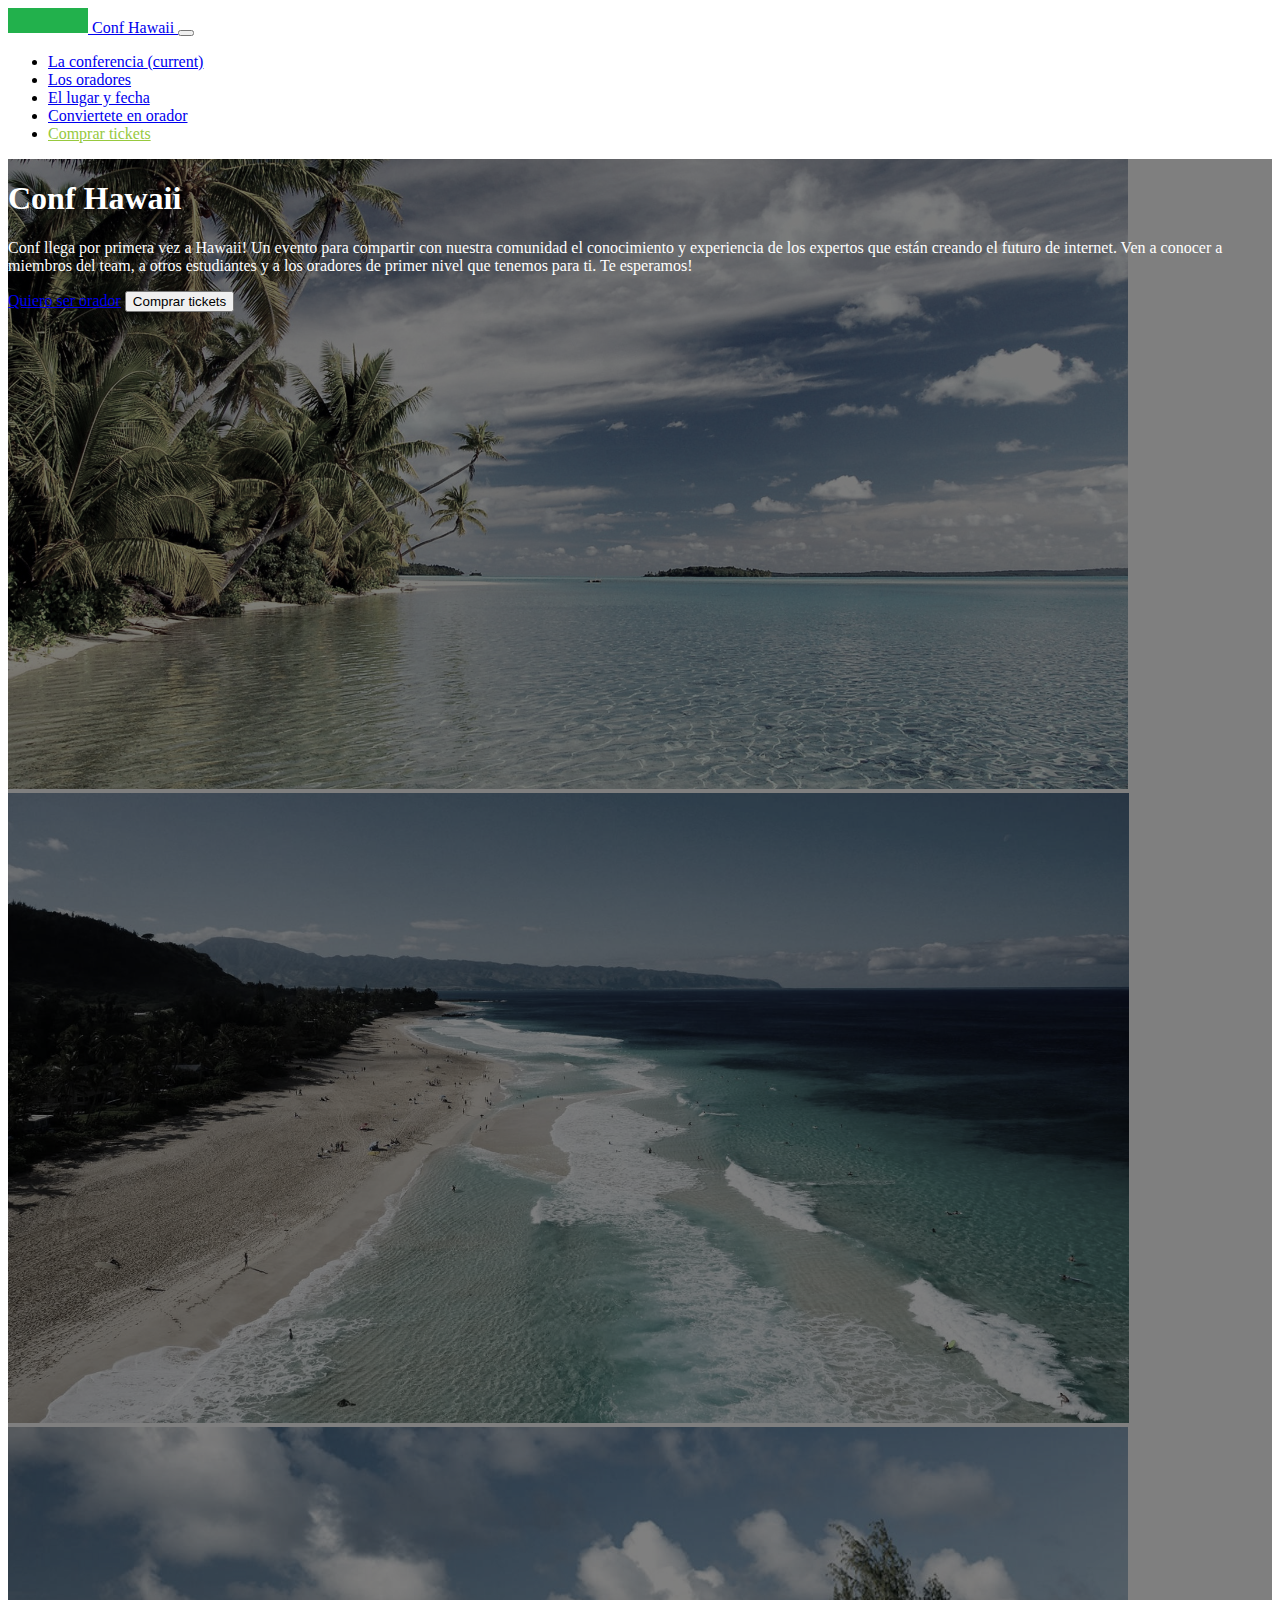
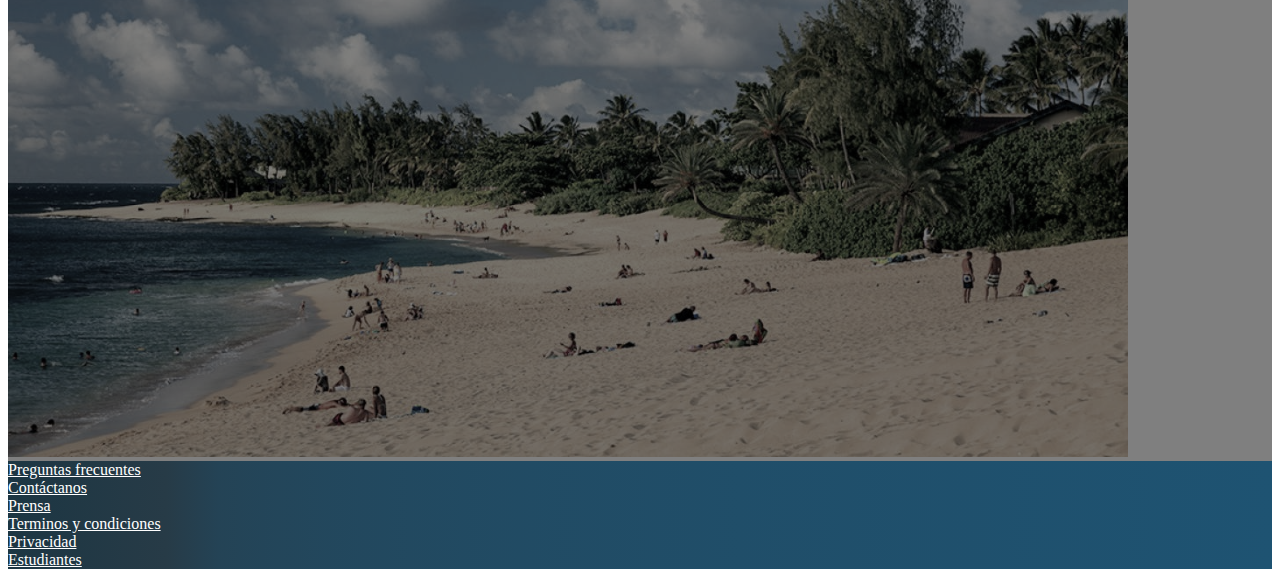
==== index.html @ b6986dce "Header, main and footer sections added." ====
<!doctype html>
<html lang="en">

<head>
    <!-- Required meta tags -->
    <meta charset="utf-8">
    <meta name="viewport" content="width=device-width, initial-scale=1, shrink-to-fit=no">

    <!-- Bootstrap CSS -->
    <link rel="stylesheet" href="https://cdn.jsdelivr.net/npm/bootstrap@4.1.3/dist/css/bootstrap.min.css"
        integrity="sha384-MCw98/SFnGE8fJT3GXwEOngsV7Zt27NXFoaoApmYm81iuXoPkFOJwJ8ERdknLPMO" crossorigin="anonymous">
    <link rel="stylesheet" href="./index.css">

    <title>Hello, world!</title>
</head>

<body>

    <!-- Header -->
    <nav id="header" class="navbar navbar-expand-lg navbar-dark bg-dark">
        <div class="container">
            <a class="navbar-brand" href="#">
                <img src="./assets/images/logo.png" alt="Logo">
                Conf Hawaii
            </a>
            <button class="navbar-toggler" type="button" data-toggle="collapse" data-target="#navbarSupportedContent"
                aria-controls="navbarSupportedContent" aria-expanded="false" aria-label="Toggle navigation">
                <span class="navbar-toggler-icon"></span>
            </button>

            <div class="collapse navbar-collapse" id="navbarSupportedContent">
                <ul class="navbar-nav ml-auto">
                    <li class="nav-item active">
                        <a class="nav-link" href="#">La conferencia <span class="sr-only">(current)</span></a>
                    </li>
                    <li class="nav-item">
                        <a class="nav-link" href="#">Los oradores</a>
                    </li>
                    <li class="nav-item">
                        <a class="nav-link" href="#">El lugar y fecha</a>
                    </li>
                    <li class="nav-item">
                        <a class="nav-link" href="#">Conviertete en orador</a>
                    </li>
                    <li class="nav-item">
                        <a class="nav-link text-highlight" href="#">Comprar tickets</a>
                    </li>
                </ul>
            </div>
        </div>
    </nav>
    <!-- /Header -->

    <!-- Main -->
    <main id="main">
        <div id="carousel" class="carousel slide" data-ride="carousel" data-pause="false">
            <div class="carousel-inner">
                <div class="carousel-item active">
                    <img class="d-block w-100" src="./assets/images/hawaii.jpg" alt="Hawaii 1">
                </div>
                <div class="carousel-item">
                    <img class="d-block w-100" src="./assets/images/hawaii2.jpg" alt="Hawaii 2">
                </div>
                <div class="carousel-item">
                    <img class="d-block w-100" src="./assets/images/hawaii3.jpeg" alt="Hawaii 3">
                </div>
            </div>
            <div class="overlay">
                <div class="container">
                    <div class="row align-items-center">
                        <div class="col-md-6 offset-md-6 text-center text-md-right">
                            <h1>Conf Hawaii</h1>
                            <p class="d-none d-md-block">Conf llega por primera vez a Hawaii! Un evento para compartir
                                con nuestra comunidad el
                                conocimiento y experiencia de los expertos que están creando el futuro de internet. Ven
                                a conocer a miembros del team, a otros estudiantes y a los oradores de primer nivel que
                                tenemos para ti. Te esperamos!</p>
                            <a href="#">Quiero ser orador</a>
                            <button type="button">Comprar tickets</button>
                        </div>
                    </div>
                </div>
            </div>
        </div>
    </main>
    <!-- /Main -->

    <!-- Footer -->
    <footer id="footer" class="pb-4 pt-4">
        <div class="container">
            <div class="row text-center">
                <div class="col-12 col-lg">
                    <a href="#">Preguntas frecuentes</a>
                </div>
                <div class="col-12 col-lg">
                    <a href="#">Contáctanos</a>
                </div>
                <div class="col-12 col-lg">
                    <a href="#">Prensa</a>
                </div>
                <div class="col-12 col-lg">
                    <a href="#">Terminos y condiciones</a>
                </div>
                <div class="col-12 col-lg">
                    <a href="#">Privacidad</a>
                </div>
                <div class="col-12 col-lg">
                    <a href="#">Estudiantes</a>
                </div>
            </div>
        </div>
    </footer>
    <!-- /Footer -->

    <!-- Optional JavaScript -->
    <!-- jQuery first, then Popper.js, then Bootstrap JS -->
    <script src="https://code.jquery.com/jquery-3.3.1.slim.min.js"
        integrity="sha384-q8i/X+965DzO0rT7abK41JStQIAqVgRVzpbzo5smXKp4YfRvH+8abtTE1Pi6jizo"
        crossorigin="anonymous"></script>
    <script src="https://cdn.jsdelivr.net/npm/popper.js@1.14.3/dist/umd/popper.min.js"
        integrity="sha384-ZMP7rVo3mIykV+2+9J3UJ46jBk0WLaUAdn689aCwoqbBJiSnjAK/l8WvCWPIPm49"
        crossorigin="anonymous"></script>
    <script src="https://cdn.jsdelivr.net/npm/bootstrap@4.1.3/dist/js/bootstrap.min.js"
        integrity="sha384-ChfqqxuZUCnJSK3+MXmPNIyE6ZbWh2IMqE241rYiqJxyMiZ6OW/JmZQ5stwEULTy"
        crossorigin="anonymous"></script>
</body>

</html>
---- index.css ----
.text-highlight {
    color: #97c93e !important;
}

#header img {
    width: 80px;
}

#main .carousel-inner img {
    max-height: 70vh;
    object-fit: cover;
    filter: grayscale(70%);
}

#carousel {
    position: relative;
}

#carousel .overlay {
    position: absolute;
    top: 0;
    bottom: 0;
    left: 0;
    right: 0;
    background-color: rgba(0, 0, 0, 0.5);
    color: white;
}

#carousel .overlay .container,
#carousel .overlay .row {
    height: 100%;
}

#footer {
    background: linear-gradient(90deg, #1c3643, #273b47, 25%, #1e5372);
}

#footer a {
    color: white;
}
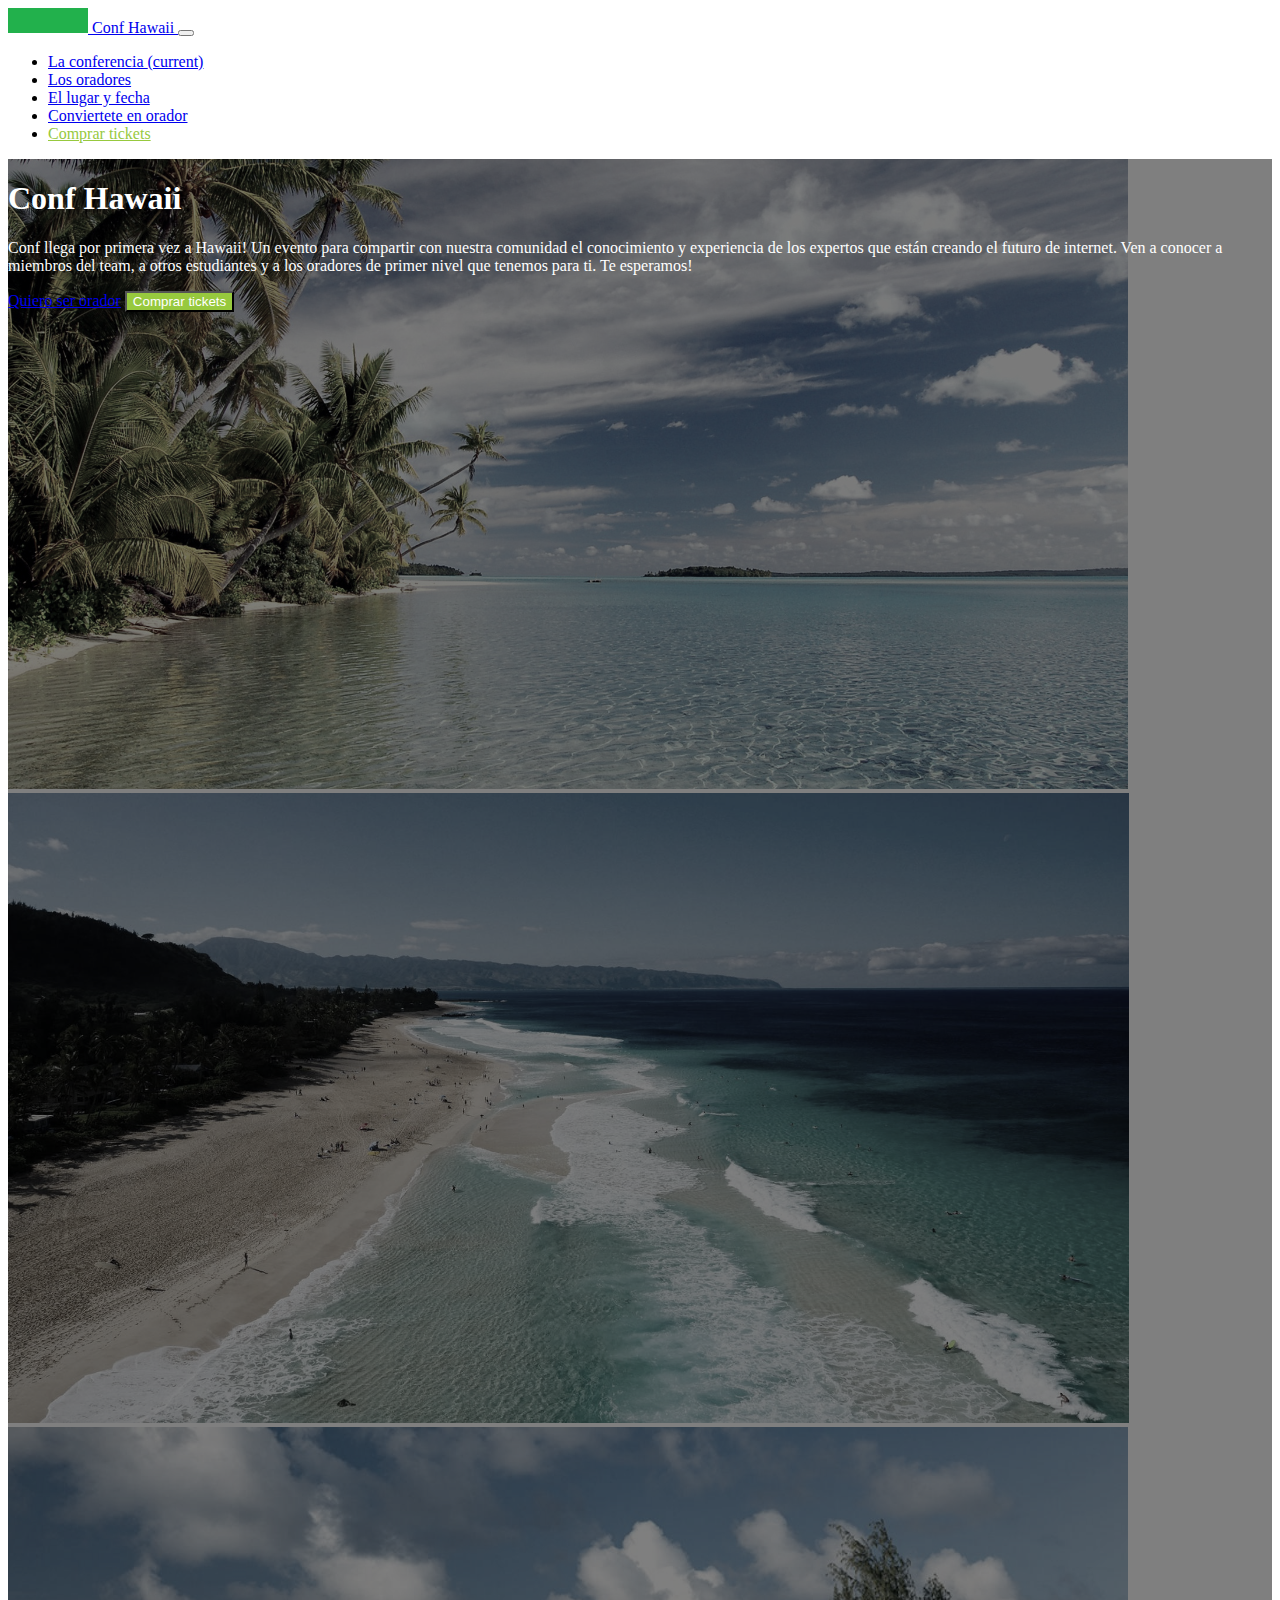
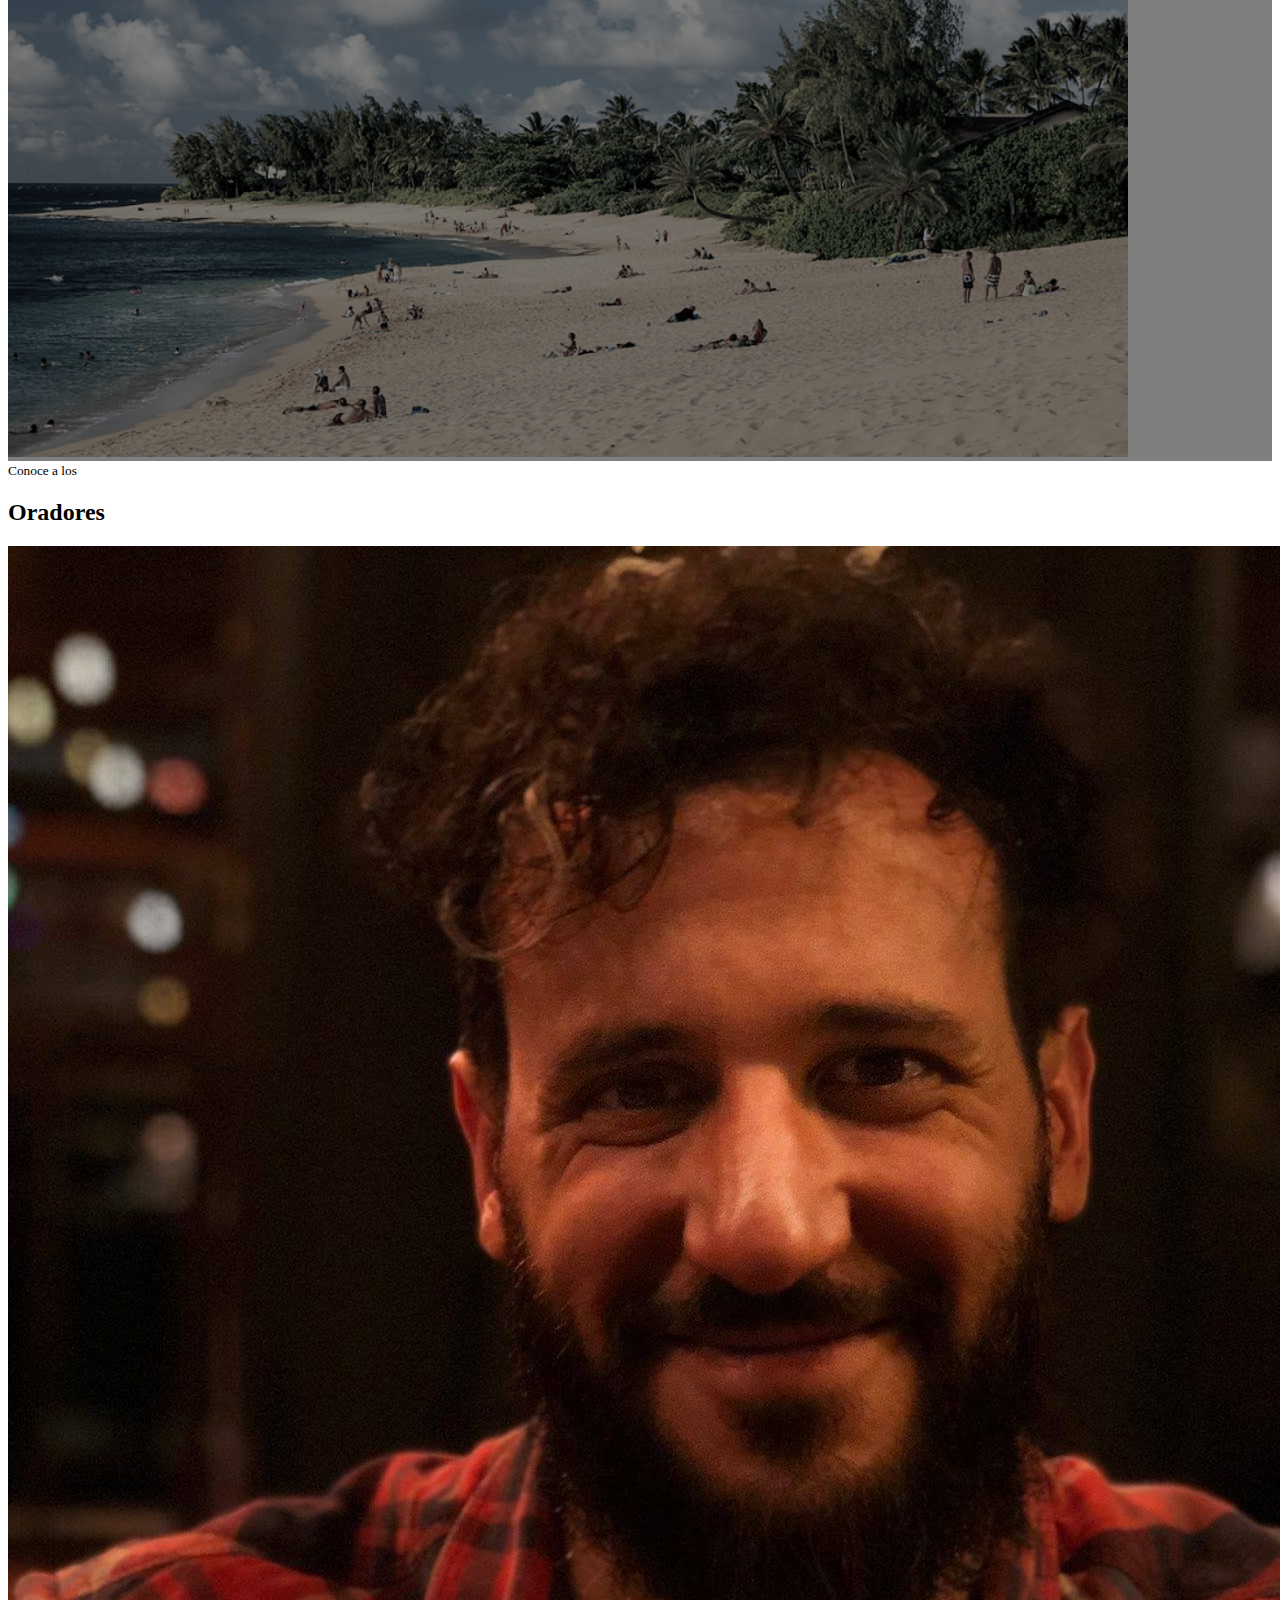
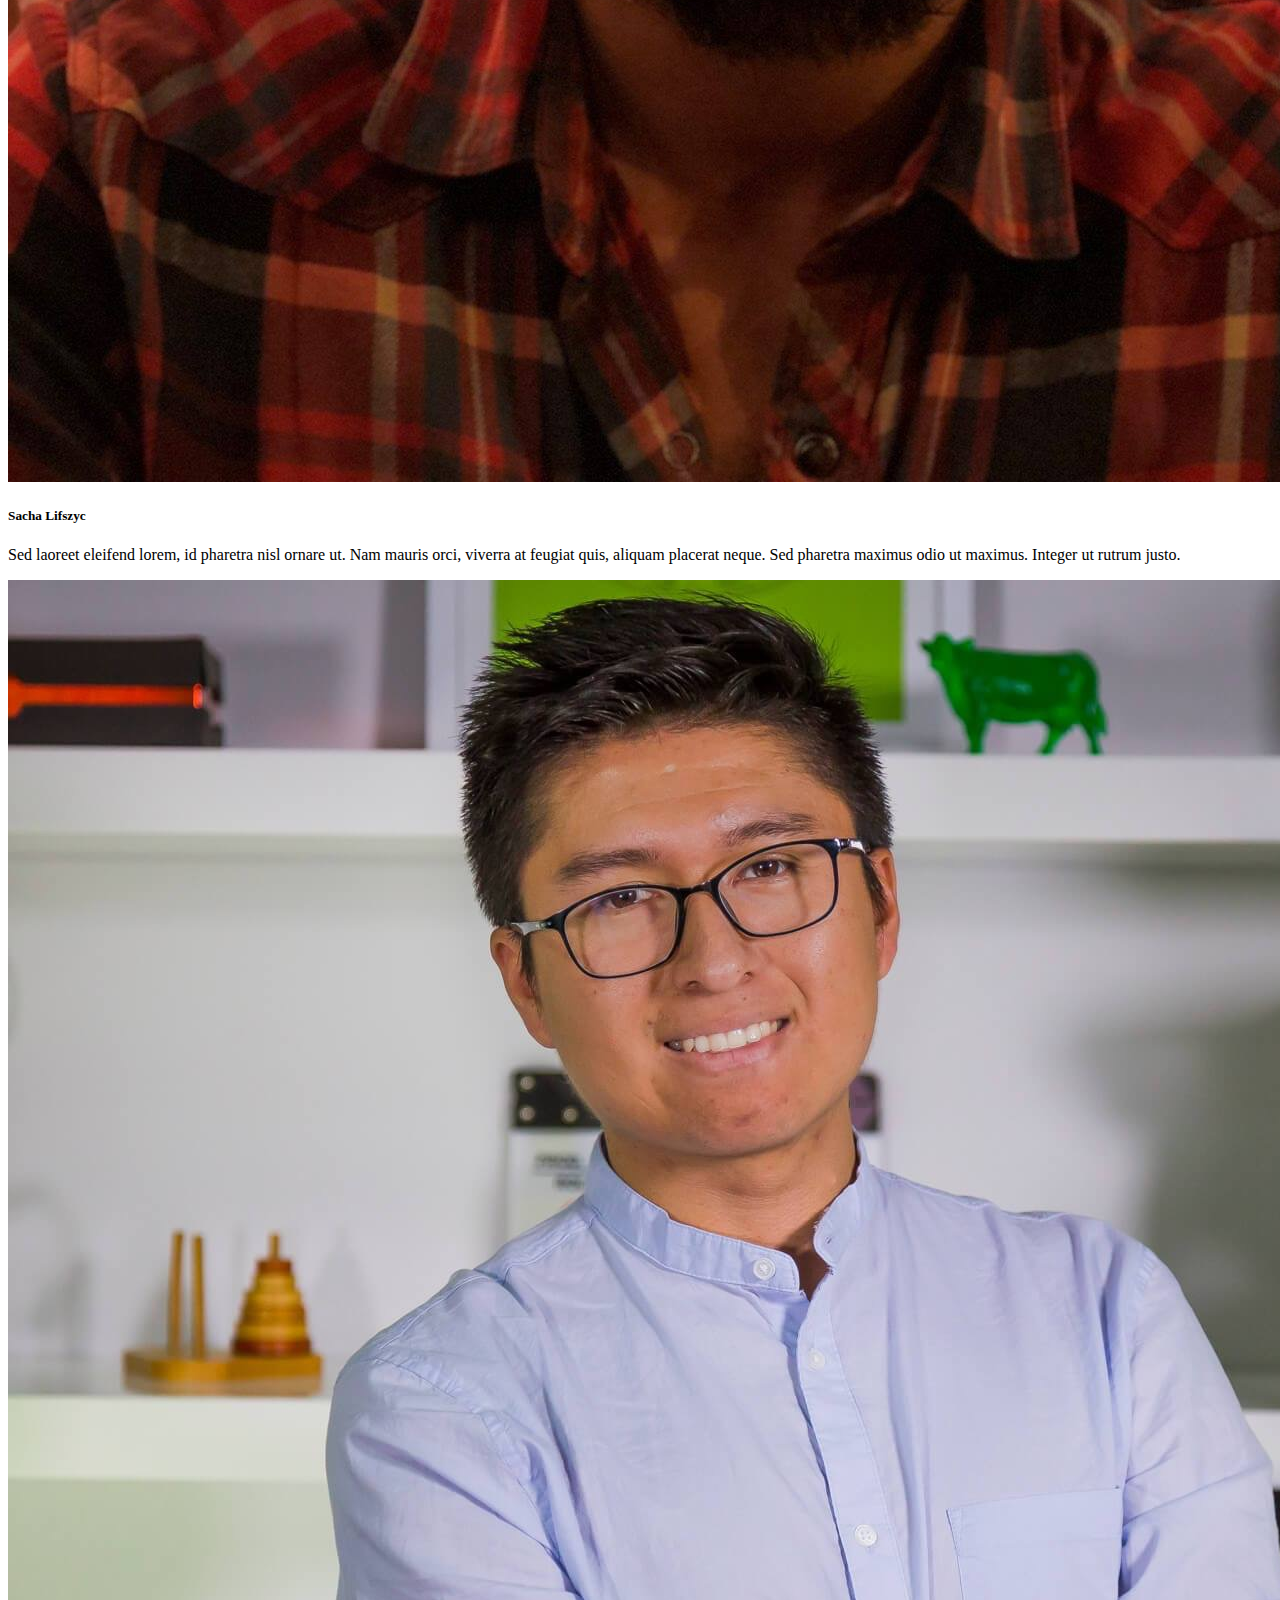
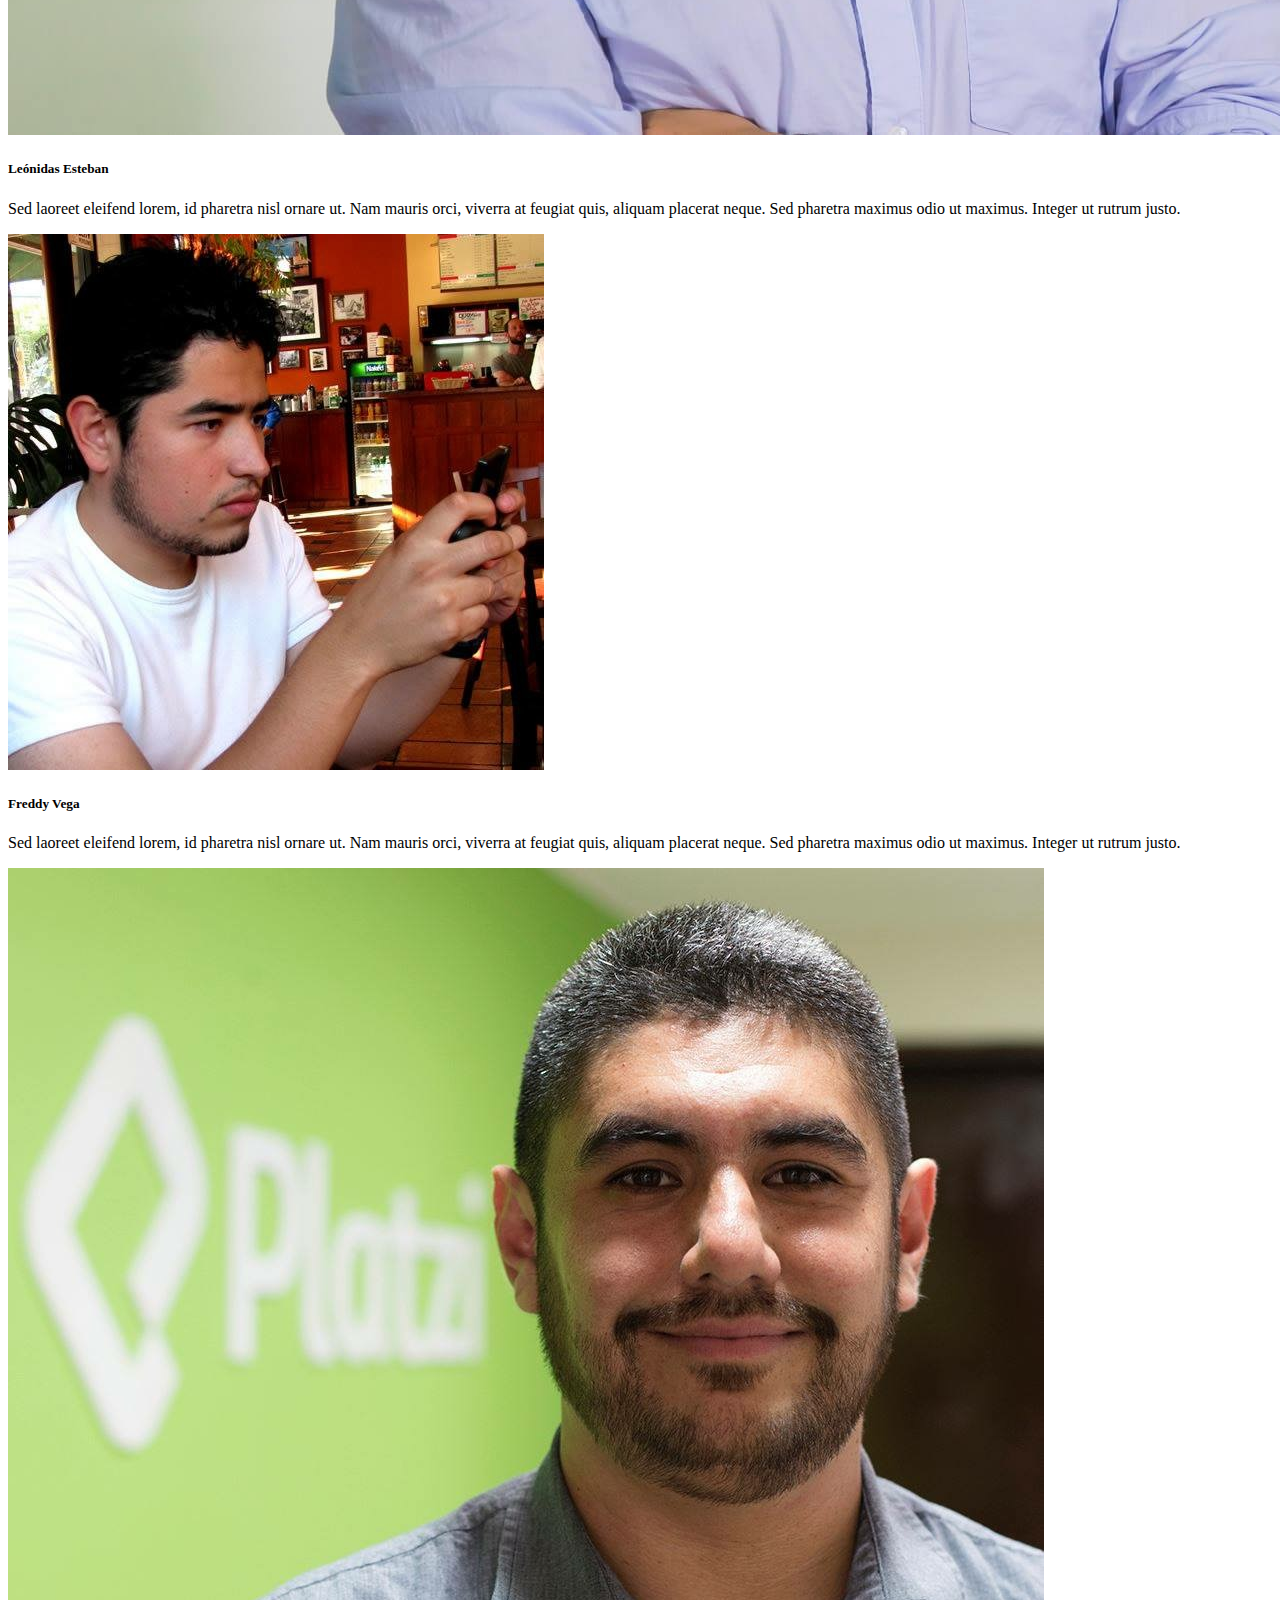
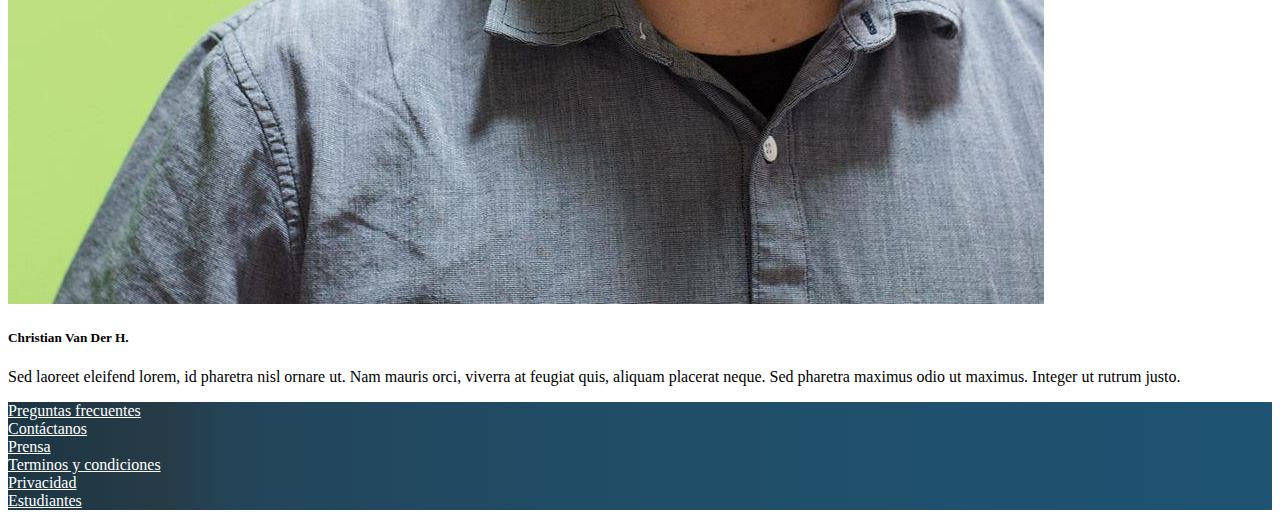
==== commit 8401d8cd: "Cards section added." ====
--- a/index.html
+++ b/index.html
@@ -75,8 +75,8 @@
                                 conocimiento y experiencia de los expertos que están creando el futuro de internet. Ven
                                 a conocer a miembros del team, a otros estudiantes y a los oradores de primer nivel que
                                 tenemos para ti. Te esperamos!</p>
-                            <a href="#">Quiero ser orador</a>
-                            <button type="button">Comprar tickets</button>
+                            <a href="#" class="btn btn-outline-light">Quiero ser orador</a>
+                            <button type="button" class="btn btn-conf">Comprar tickets</button>
                         </div>
                     </div>
                 </div>
@@ -84,6 +84,65 @@
         </div>
     </main>
     <!-- /Main -->
+
+    <!-- Speakers -->
+    <section id="speakers" class="mt-4">
+        <div class="container">
+            <div class="row">
+                <div class="col text-center text-uppercase">
+                    <small>Conoce a los</small>
+                    <h2>Oradores</h2>
+                </div>
+            </div>
+            <div class="row">
+                <div class="col-12 col-sm-6 col-lg-4 mb-4">
+                    <div class="card">
+                        <img class="card-img-top" src="./assets/speakers/sacha.jpg" alt="Foto de Sacha">
+                        <div class="card-body">
+                            <h5 class="card-title">Sacha Lifszyc</h5>
+                            <p class="card-text">Sed laoreet eleifend lorem, id pharetra nisl ornare ut. Nam mauris
+                                orci, viverra at feugiat quis, aliquam placerat neque. Sed pharetra maximus odio ut
+                                maximus. Integer ut rutrum justo.</p>
+                        </div>
+                    </div>
+                </div>
+                <div class="col-12 col-sm-6 col-lg-4 mb-4">
+                    <div class="card">
+                        <img class="card-img-top" src="./assets/speakers/leonidas.jpeg" alt="Foto de Leónidas">
+                        <div class="card-body">
+                            <h5 class="card-title">Leónidas Esteban</h5>
+                            <p class="card-text">Sed laoreet eleifend lorem, id pharetra nisl ornare ut. Nam mauris
+                                orci, viverra at feugiat quis, aliquam placerat neque. Sed pharetra maximus odio ut
+                                maximus. Integer ut rutrum justo.</p>
+                        </div>
+                    </div>
+                </div>
+                <div class="col-12 col-sm-6 col-lg-4 mb-4">
+                    <div class="card">
+                        <img class="card-img-top" src="./assets/speakers/freddy.jpeg" alt="Foto de Freddy">
+                        <div class="card-body">
+                            <h5 class="card-title">Freddy Vega</h5>
+                            <p class="card-text">Sed laoreet eleifend lorem, id pharetra nisl ornare ut. Nam mauris
+                                orci, viverra at feugiat quis, aliquam placerat neque. Sed pharetra maximus odio ut
+                                maximus. Integer ut rutrum justo.</p>
+                        </div>
+                    </div>
+                </div>
+                <div class="col-12 col-sm-6 col-lg-4 mb-4">
+                    <div class="card">
+                        <img class="card-img-top" src="./assets/speakers/cvander.jpeg" alt="Foto de Sacha">
+                        <div class="card-body">
+                            <h5 class="card-title">Christian Van Der H.</h5>
+                            <p class="card-text">Sed laoreet eleifend lorem, id pharetra nisl ornare ut. Nam mauris
+                                orci, viverra at feugiat quis, aliquam placerat neque. Sed pharetra maximus odio ut
+                                maximus. Integer ut rutrum justo.</p>
+                        </div>
+                    </div>
+                </div>
+            </div>
+        </div>
+    </section>
+    <!-- /Speakers -->
 
     <!-- Footer -->
     <footer id="footer" class="pb-4 pt-4">
--- a/index.css
+++ b/index.css
@@ -1,5 +1,14 @@
 .text-highlight {
     color: #97c93e !important;
+}
+
+.btn-conf {
+    background-color: #97c93e;
+    color: white;
+}
+
+.btn-conf:hover {
+    background-color: #82ad36;
 }
 
 #header img {
